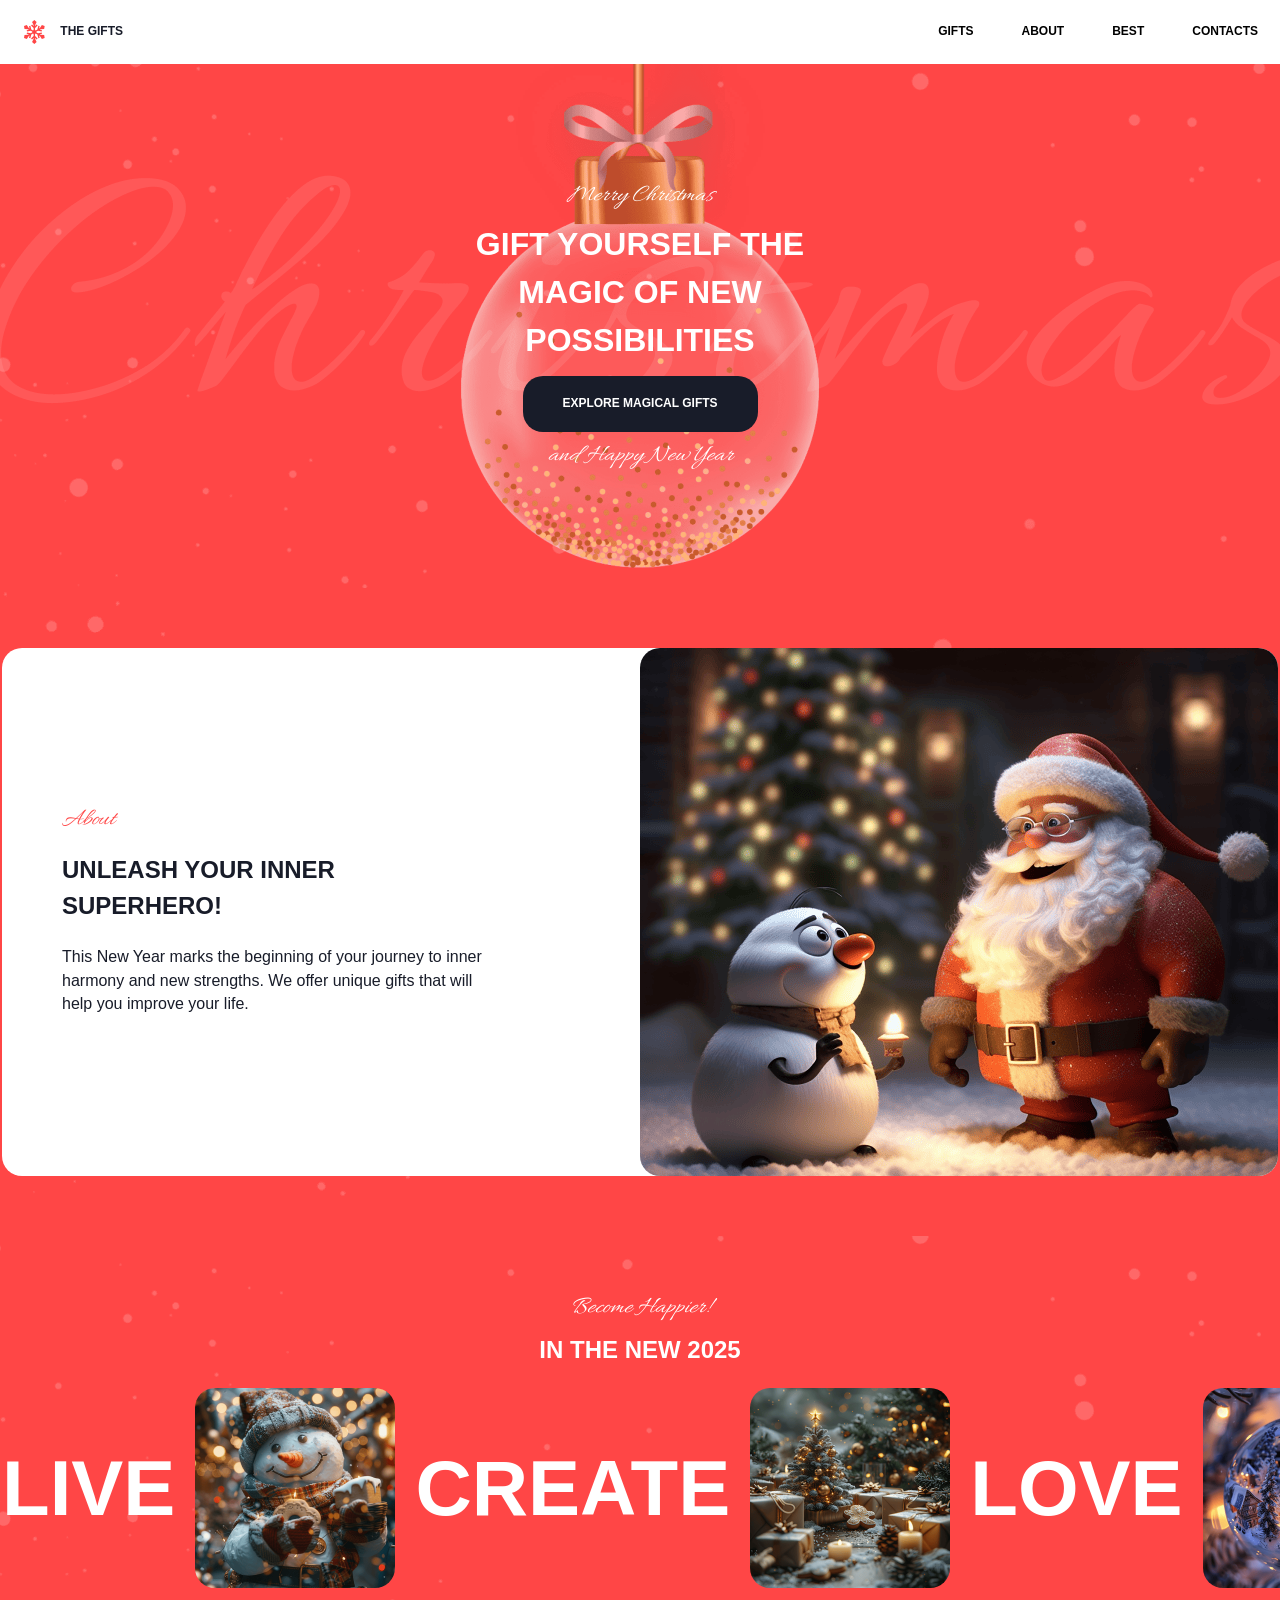
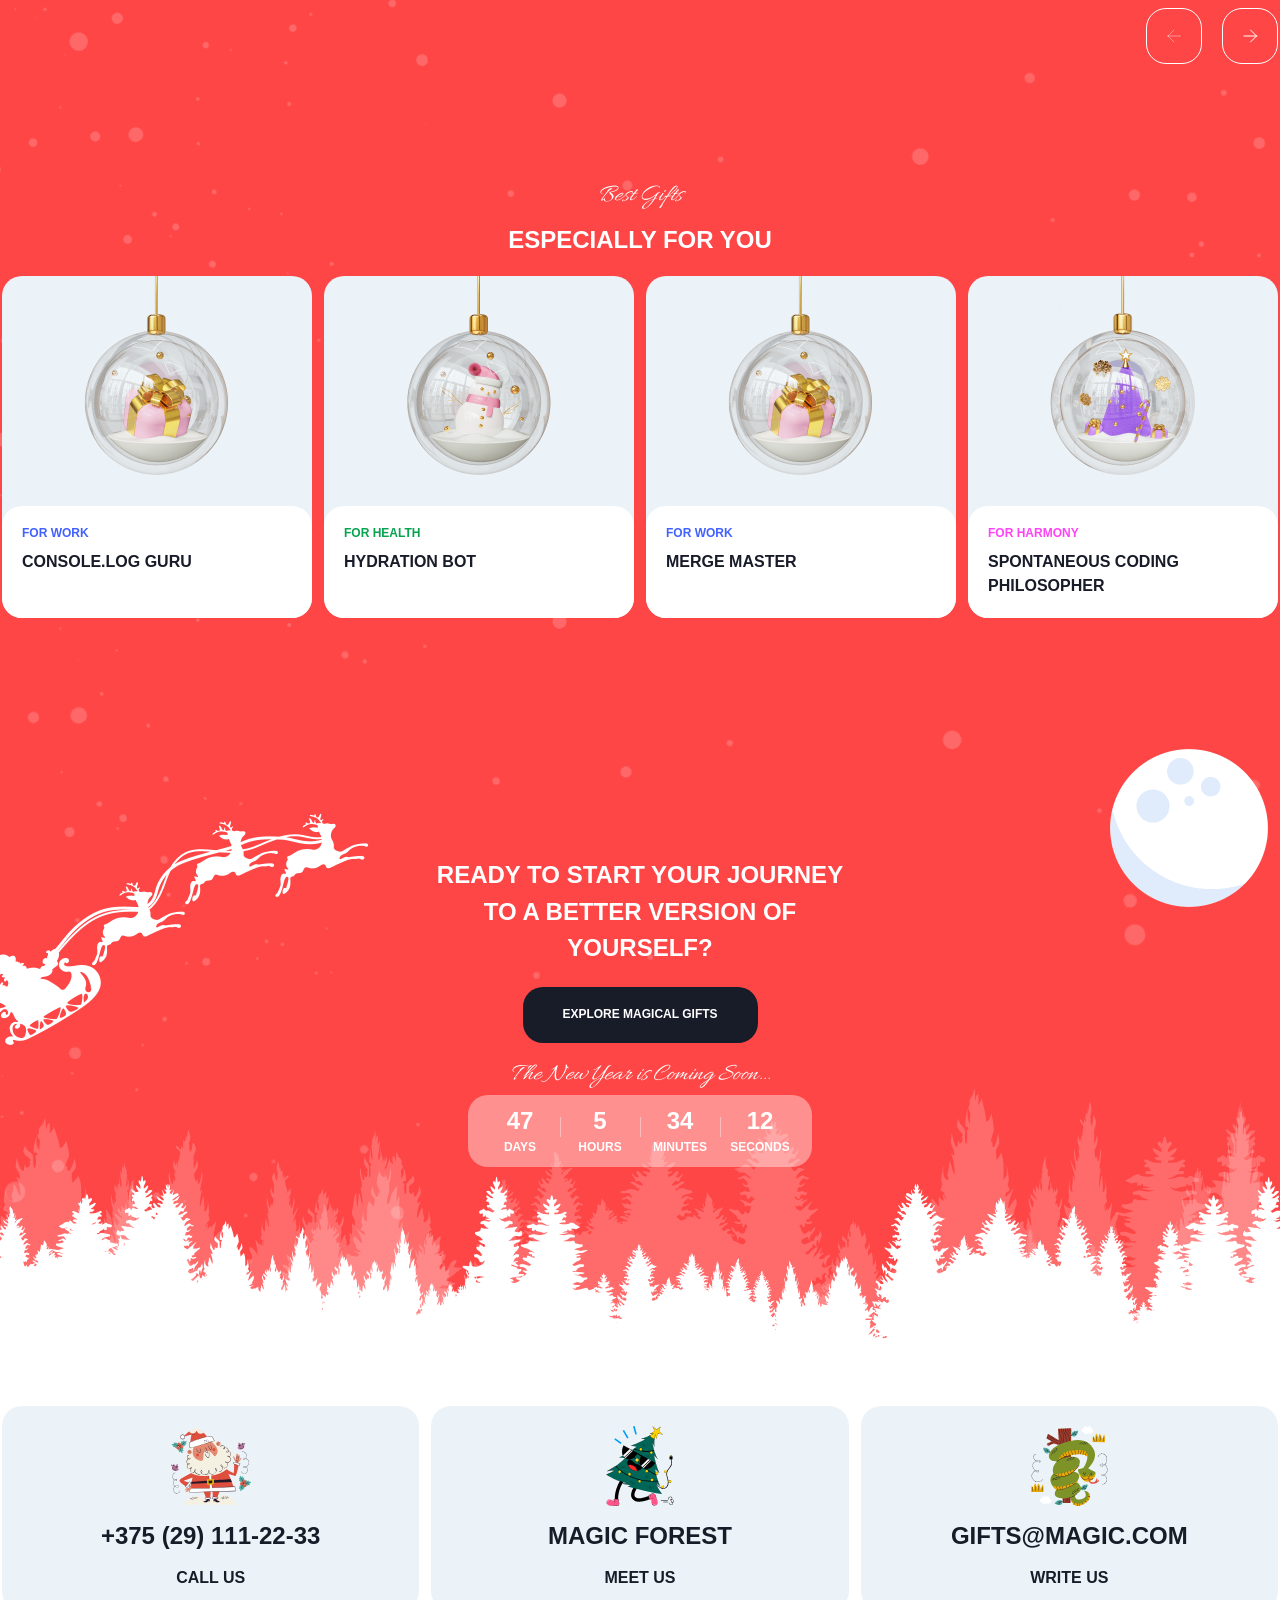
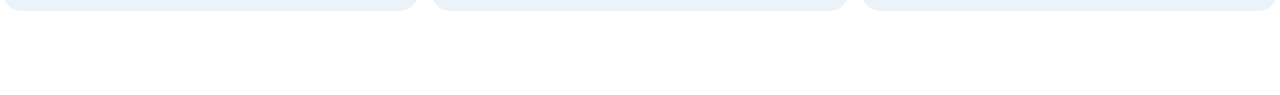
==== christmas-shop/Index.html @ c6fb2e44 "fix: change file name" ====
<!DOCTYPE html>
<html>
  <head>
    <meta charset="UTF-8">
    <title>Christmas shop</title>
    <link rel="stylesheet" href="style.css" />
  </head>
  <body>
    <div class="page">
      <header class="header">
        <div class="header-container">
          <div class="logo-box">
            <div class="logo">
              <img src="assets/icons/Vector.svg" alt="logo" />
            </div>
            <p class="action-small logo-font">the gifts</p>
          </div>
          <nav class="nav action-small">
            <ul class="nav-list">
              <li class="nav-item">
                <a href="#gifts" class="nav-link">gifts</a>
              </li>
              <li class="nav-item">
                <a href="#about" class="nav-link">about</a>
              </li>
              <li class="nav-item">
                <a href="#best" class="nav-link">best</a>
              </li>
              <li class="nav-item">
                <a href="#contacts" class="nav-link">contacts</a>
              </li>
            </ul>
          </nav>
        </div>
      </header>
      <main class="main">
        <div class="main-border">
          <div class="main-container">
            <div class="hero-section">
              <div class="hero-section-container">
                <p class="caption">Merry Christmas</p>
                <h1 class="h1">
                  gift yourself the magic of new possibilities
                </h1>
                <a class="link-bottom" href="#gifts">explore magical gifts</a>
                <p class="caption">and Happy New Year</p>
              </div>
            </div>
            <div class="about-section" id="about">
              <div class="about-section-container">
                <div class="about-container">
                  <div class="about">
                    <p class="caption red">About</p>
                    <h2 class="h2-about">unleash your inner superhero!</h2>
                    <p class="action-small about-paragraph">This New Year marks the beginning of your journey to inner harmony and new strengths. We offer unique gifts that will help you improve your life.</p>
                  </div>
                </div>
                <div class="foto-box">
                  <p class="foto"></p>
                </div>
              </div>
            </div>
            <div class="slider-section">
              <div class="slider-section-container">
                <div class="slider-header">
                  <p class="caption">Become Happier!</p>
                  <h2 class="h2-slider">in the new 2025</h2>
                </div>
                <div class="slider">
                  <p class="slider-text">live</p>
                  <div class="slider-foto-box">
                    <img class="slider-foto" src="assets/images/snowman.png" alt="snowman" />
                  </div>
                  <p class="slider-text">create</p>
                  <div class="slider-foto-box">
                    <img class="slider-foto" src="assets/images/christmas-trees.png" alt="christmas-trees" />
                  </div>
                  <p class="slider-text">love</p>
                  <div class="slider-foto-box">
                    <img class="slider-foto" src="assets/images/christmas-tree-ball.png" alt="christmas-tree-ball" />
                  </div>
                </div>
                <div class="slider-buttons">
                  <button class="slider-button">
                    <img src="assets/icons/arrow-left.svg" alt="left" />
                  </button>
                  <button class="slider-button">
                    <img src="assets/icons/arrow-right.svg" alt="right" />
                  </button>
                </div>
              </div>
            </div>
            <div class="best-gifts-section" id="best">
              <div class="best-gifts-section-container">
                <div class="best-gifts-header">
                  <p class="caption">Best Gifts</p>
                  <h2 class="h2-best-gifts">especially for you</h2>
                </div>
                <div class="best-gifts">
                  <div class="gift-card">
                    <img class="gift-foto" src="assets/images/gift-for-work.png" alt="gift-for-work" />
                    <div class="gift-name-box">
                      <h4 class="gift-name for-work">for work</h4>
                      <h3 class="gift-name-description">console.log guru</h3>
                    </div>
                  </div>
                  <div class="gift-card">
                    <img class="gift-foto" src="assets/images/gift-for-health.png" alt="gift-for-health" />
                    <div class="gift-name-box">
                      <h4 class="gift-name for-health">for health</h4>
                      <h3 class="gift-name-description">hydration bot</h3>
                    </div>
                  </div>
                  <div class="gift-card">
                    <img class="gift-foto" src="assets/images/gift-for-work.png" alt="gift-for-work" />
                    <div class="gift-name-box">
                      <h4 class="gift-name for-work">for work</h4>
                      <h3 class="gift-name-description">merge master</h3>
                    </div>
                  </div>
                  <div class="gift-card">
                    <img class="gift-foto" src="assets/images/gift-for-harmony.png" alt="gift-for-harmony" />
                    <div class="gift-name-box">
                      <h4 class="gift-name for-harmony">for harmony</h4>
                      <h3 class="gift-name-description">spontaneous coding philosopher</h3>
                    </div>
                  </div>
                </div>
              </div>
            </div>
            <div class="cta-section">
              <div class="cta-section-container">
                <div class="cta-section-container-box">
                  <h2 class="h2-cta">ready to start your journey to a better version of yourself?</h2>
                  <a class="link-bottom-cta" href="#gifts">explore magical gifts</a>
                  <div class="cta-container">
                    <p class="caption">The New Year is Coming Soon...</p>
                    <div class="timer-box">
                      <div class="timer">
                        <h2 class="h2-timer">47</h2>
                        <h4 class="timer-description">days</h4>
                      </div>
                      <div class="timer">
                        <h2 class="h2-timer">5</h2>
                        <h4 class="timer-description">hours</h4>
                      </div>
                      <div class="timer">
                        <h2 class="h2-timer">34</h2>
                        <h4 class="timer-description">minutes</h4>
                      </div>
                      <div class="timer">
                        <h2 class="h2-timer">12</h2>
                        <h4 class="timer-description">seconds</h4>
                      </div>
                    </div>
                  </div>
                </div>
              </div>
            </div>
          </div>
        </div>
      </main>
      <footer class="footer">
        <div class="footer-container">
          <div class="contacts-container" id="contacts">
            <div class="contacts">
              <img class="contacts-icon" src="assets/icons/santa-claus.svg" alt="santa-claus" />
              <p class="actrion-large">+375 (29) 111-22-33</p>
              <h3 class="h3">call us</h3>
            </div>
            <div class="contacts-center">
              <img class="contacts-icon" src="assets/icons/christmas-tree.svg" alt="christmas-tree" />
              <p class="actrion-large">magic forest</p>
              <h3 class="h3">meet us</h3>
            </div>
            <div class="contacts">
              <img class="contacts-icon" src="assets/icons/snake.svg" alt="snake" />
              <p class="actrion-large">gifts@magic.com</p>
              <h3 class="h3">write us</h3>
            </div>
          </div>
          <div class="copyright-container">
            <p class="caption">© 2024 The Gifts.  All rights reserved.</p>
          </div>
        </div>
      </footer>
    </div>
  </body>
</html>
---- christmas-shop/style.css ----
@font-face {
  font-family: "Allura";
  src: url(assets/fonts/Allura-Regular.ttf) format("truetype");
}

html {
  scroll-behavior: smooth;
}

body {
  margin: 0;
  padding: 0;
  background-color: #ffffff;
}

.page {
  overflow: hidden;
  display: flex;
  flex-direction: column;
  min-height: 100vh;
}

.header {
  background-color: #ffffff;
  height: 64px;
}

.main {
  background-color: #ffffff;
}

.footer {
  display: flex;
  justify-content: center;
  align-items: center;
  margin-top: auto;
  background-color: #ffffff;
  max-width: 1440px;
  margin: 0 auto;
}

.container {
  max-width: 1440px;
}

.header-container {
  display: flex;
  height: 64px;
  max-width: 1276px;
  margin: 0 auto;
  padding: 0;
  justify-content: space-between;
  align-items: center;
}

.logo-box {
  display: flex;
  align-items: center;
  justify-content: space-between;
  width: 141px;
  height: 40px;
  margin: 0px;
  padding: 0;
}

.logo {
  display: flex;
  justify-content: center;
  width: 24px;
  height: 24px;
  margin-left: 20px;
}

.action-small {
  font-family: 'Montserrat', sans-serif;
  font-size: 12px;
  font-weight: 600;
  line-height: 130%;
  letter-spacing: 5%;
  text-transform: uppercase;
  color: #181c29;
  margin: 0;
  padding: 0;
}

.logo-font {
  margin-right: 20px;
}

.nav {
  display: flex;
  align-items: center;
  height: 40px;
  margin: 0;
  padding: 0;
}

.nav a {
  color: #000000;
  text-decoration: none;
}

.nav-list {
  display: flex;
  align-items: center;
  justify-content: flex-end;
  height: 40px;
  margin: 0;
  padding: 0;
  list-style: none;
}

.nav-item {
  display: flex;
  align-items: center;
  height: 40px;
  margin-left: 8px;
}

.nav-link {
  padding-top: 8px;
  padding-bottom: 8px;
  padding-right: 20px;
  padding-left: 20px;
  display: flex;
  justify-content: center;
}

.main-container {
  display: flex;
  flex-direction: column;
  justify-content: center;
  align-items: center;
  margin: 0 auto;
  max-width: 1440px;
}


.main-border {
  background-color: #ffffff;
}

.hero-section {
  background-color: #ff4646;
  border-top-left-radius: 20px;
  border-top-right-radius: 20px;
  display: flex;
  flex-direction: column;
  justify-content: center;
  align-items: center;
  width: 1440px;
  height: 524px;
  background-image: url(assets/images/bg-snow.png), url(assets/images/bg-ball.png);
  background-size: cover;
  background-position: center;
}

.hero-section-container {
  display: flex;
  flex-direction: column;
  justify-content: center;
  align-items: center;
}

.caption {
  font-family: 'Allura', cursive;
  font-size: 24px;
  font-weight: 400;
  line-height: 100%;
  letter-spacing: 5%;
  text-align: center;
  color: #ffffff;
  font-style: italic;
  margin: 0;
}

.red {
  text-align: center;
  color: #ff4646;
}

.h1 {
  font-family: 'Montserrat', sans-serif;
  font-size: 32px;
  font-weight: 600;
  line-height: 150%;
  letter-spacing: 18%;
  text-align: center;
  text-transform: uppercase;
  color: #ffffff;
  max-width: 426px;
  margin: 12px;
}

.link-bottom {
  display: flex;
  justify-content: center;
  align-items: center;
  font-family: 'Montserrat', sans-serif;
  font-size: 12px;
  font-weight: 600;
  line-height: 130%;
  letter-spacing: 5%;
  margin-bottom: 12px;
  padding: 0;
  height: 56px;
  width: 235px;
  border-radius: 20px;
  background-color: #181c29;
  color: #ffffff;
  text-decoration: none;
  text-transform: uppercase;
  text-align: center;
}

.about-section {
  display: flex;
  justify-content: center;
  align-items: center;
  width: 1440px;
  height: 648px;
  background-color: #ff4646;
  background-image: url(assets/images/bg-snow.png);
  background-size: cover;
  background-position: center;
  margin: 0;
}

.about-section-container {
  display: flex;
  justify-content: space-between;
  max-width: 1276px;
  height: 528px;
  background-color: #ffffff;
  border-radius: 20px;
  margin: 0 auto;
}

.about-container {
  display: flex;
  justify-content: flex-start;
  align-items: center;
  width: 638px;
}

.about {
  max-width: 426px;
  min-width: 108px;
  display: flex;
  flex-direction: column;
  justify-content: center;
  align-items: flex-start;
  margin-left: 60px;
  margin-right: 60px;
}

.h2-about {
  font-family: 'Montserrat', sans-serif;
  font-weight: 600;
  font-size: 24px;
  line-height: 152%;
  letter-spacing: 16%;
  text-transform: uppercase;
  color: #181c29;
}

.about-paragraph {
  font-family: 'Montserrat', sans-serif;
  font-size: 16px;
  font-weight: 400;
  line-height: 148%;
  letter-spacing: 0%;
  text-align: left;
  color: #181c29;
  text-transform: none;
}

.foto-box {
  display: flex;
  width: 638px;
}

.foto {
  width: 638px;
  height: 528px;
  background-image: url(assets/images/santa.png);
  background-size: cover;
  background-position: center;
  margin: 0;
  border-radius: 20px;
}

.slider-section {
  display: flex;
  overflow: hidden;
  justify-content: center;
  align-items: center;
  width: 1440px;
  height: 488px;
  background-color: #ff4646;
  background-image: url(assets/images/bg-snow.png);
  background-size: cover;
  background-position: center;
}

.slider-section-container {
  display: flex;
  flex-direction: column;
  justify-content: space-between;
  align-items: center;
  width: 1276px;
  height: 368px;
}

.slider-header {
  display: flex;
  flex-direction: column;
  justify-content: flex-start;
}

.h2-slider {
  font-family: 'Montserrat', sans-serif;
  font-weight: 600;
  font-size: 24px;
  line-height: 152%;
  letter-spacing: 16%;
  text-transform: uppercase;
  color: #ffffff;
  margin-top: 12px;
  margin-bottom: 0;
}

.slider {
  display: flex;
  justify-content: flex-start;
  align-items: center;
  width: 1276px;
  height: 200px;
}

.slider-text {
  font-family: 'Montserrat', sans-serif;
  font-size: 78px;
  font-weight: 600;
  line-height: 100%;
  letter-spacing: 3%;
  color: #ffffff;
  text-transform: uppercase;
}

.slider-foto-box {
  height: 200px;
  width: 200px;
  margin-left: 20px;
  margin-right: 20px;
}

.slider-foto {
  width: 200px;
  height: 200px;
  background-size: contain;
  background-position: center;
  border-radius: 20px;
}

.slider-buttons {
  display: flex;
  justify-content: flex-end;
  align-items: center;
  width: 1276px;
  height: 56px;
}

.slider-button {
  display: flex;
  justify-content: center;
  align-items: center;
  width: 56px;
  height: 56px;
  border-radius: 20px;
  text-decoration: none;
  background-color: #ff4646;
  color: #ffffff;
  border: #ffffff 1px solid;
  margin-left: 20px;
}

.best-gifts-section {
  display: flex;
  justify-content: center;
  align-items: center;
  width: 1440px;
  height: 554px;
  background-color: #ff4646;
  background-image: url(assets/images/bg-snow.png);
  background-size: cover;
  background-position: center;
}

.best-gifts-section-container {
  display: flex;
  flex-direction: column;
  justify-content: space-between;
  align-items: center;
  width: 1276px;
  height: 434px;
}

.best-gifts-header {
  display: flex;
  flex-direction: column;
  justify-content: flex-start;
}

.h2-best-gifts {
  font-family: 'Montserrat', sans-serif;
  font-weight: 600;
  font-size: 24px;
  line-height: 100%;
  letter-spacing: 16%;
  text-transform: uppercase;
  color: #ffffff;
  margin-top: 20px;
  margin-bottom: 0;
}

.best-gifts {
  display: flex;
  justify-content: space-between;
  align-items: center;
  width: 1276px;
  height: 342px;
}

.gift-card {
  display: flex;
  flex-direction: column;
  width: 310px;
  height: 342px;
  background-color: #ecf3f8;
  border-radius: 20px;
}

.gift-foto {
  width: 310px;
  height: 230px;
  background-size: cover;
  background-position: center;
  border-top-left-radius: 20px;
  border-top-right-radius: 20px;
  margin: 0;
}

.gift-name-box {
  background-color: #ffffff;
  width: 270px;
  height: 112px;
  border-radius: 20px;
  margin: 0;
  padding: 20px;
}

.gift-name {
  font-family: 'Montserrat', sans-serif;
  font-size: 12px;
  font-weight: 600;
  line-height: 130%;
  letter-spacing: 5%;
  color: #181c29;
  text-transform: uppercase;
  margin: 0;
}

.gift-name-description {
  font-family: 'Montserrat', sans-serif;
  font-size: 16px;
  font-weight: 600;
  line-height: 152%;
  letter-spacing: 8%;
  color: #181c29;
  text-transform: uppercase;
  margin: 8px 0 0 0;
}

.for-work {
  color: #4361ff;
}

.for-health {
  color: #06a44f;
}

.for-harmony {
  color: #ff43f7;
}

.cta-section {
  display: flex;
  justify-content: center;
  align-items: center;
  width: 1440px;
  height: 668px;
  border-bottom-left-radius: 20px;
  border-bottom-right-radius: 20px;
  background-color: #ff4646;
  background-image: url(assets/images/bg-forest.png), url(assets/images/bg-snow.png);
  background-size: cover;
  background-position: center;
}

.cta-section-container {
  display: flex;
  flex-direction: column;
  justify-content: center;
  align-items: center;
  width: 1276px;
  height: 548px;
}

.cta-section-container-box {
  display: flex;
  flex-direction: column;
  justify-content: center;
  align-items: center;
  width: 426px;
  height: 428px;
}

.h2-cta {
  font-family: 'Montserrat', sans-serif;
  font-weight: 600;
  font-size: 24px;
  line-height: 152%;
  letter-spacing: 16%;
  text-transform: uppercase;
  color: #ffffff;
  text-align: center;
  margin-top: 0;
  margin-bottom: 20px;
}

.cta-container {
  display: flex;
  justify-content: space-between;
  align-items: center;
  flex-direction: column;
  width: 426px;
  height: 104px;
}

.link-bottom-cta {
  display: flex;
  justify-content: center;
  align-items: center;
  font-family: 'Montserrat', sans-serif;
  font-size: 12px;
  font-weight: 600;
  line-height: 130%;
  letter-spacing: 5%;
  margin-bottom: 20px;
  padding: 0;
  height: 56px;
  width: 235px;
  border-radius: 20px;
  background-color: #181c29;
  color: #ffffff;
  text-decoration: none;
  text-transform: uppercase;
  text-align: center;
}

.timer-box {
  display: flex;
  justify-content: center;
  align-items: center;
  width: 344px;
  height: 72px;
  background-color: rgba(255, 255, 255, 0.4);
  border-radius: 20px;
}

.timer {
  display: flex;
  justify-content: space-between;
  align-items: center;
  flex-direction: column;
  width: 80px;
  height: 52px;
}

.timer:not(:last-child)::after {
  content: '';
  position: absolute;
  margin-left: 80px;
  transform: translateY(60%);
  width: 1px;
  height: 20px;
  background-color: rgba(255, 255, 255, 0.4);
}

.h2-timer {
  font-family: 'Montserrat', sans-serif;
  font-size: 24px;
  font-weight: 600;
  line-height: 130%;
  letter-spacing: 16%;
  color: #ffffff;
  text-transform: uppercase;
  margin: 0;
}

.timer-description {
  font-family: 'Montserrat', sans-serif;
  font-size: 12px;
  font-weight: 600;
  line-height: 160%;
  letter-spacing: 5%;
  color: #ffffff;
  text-transform: uppercase;
  margin: 0;
}

.footer-container {
  display: flex;
  justify-content: space-between;
  align-items: center;
  flex-direction: column;
  width: 1276px;
}

.contacts-container {
  display: flex;
  justify-content: space-between;
  align-items: center;
  width: 1276px;
  margin-top: 60px;
  margin-bottom: 60px;
}

.contacts {
  display: flex;
  flex-direction: column;
  justify-content: space-between;
  align-items: center;
  padding: 20px;
  background-color: #ecf3f8;
  border-radius: 20px;
  width: 33%;
}

.contacts-center {
  display: flex;
  flex-direction: column;
  justify-content: space-between;
  align-items: center;
  padding: 20px;
  background-color: #ecf3f8;
  border-radius: 20px;
  width: 33%;
  margin-left: 12px;
  margin-right: 12px;
}

.contacts-icon {
  width: 80px;
  height: 80px;
  background-size: cover;
  background-position: center;
  margin-bottom: 6px;
}

.actrion-large {
  font-family: 'Montserrat', sans-serif;
  font-size: 24px;
  font-weight: 600;
  line-height: 152%;
  letter-spacing: 16%;
  text-transform: uppercase;
  color: #181c29;
  margin: 6px;
}

.h3 {
  font-family: 'Montserrat', sans-serif;
  font-size: 16px;
  font-weight: 600;
  line-height: 152%;
  letter-spacing: 8%;
  text-align: left;
  color: #181c29;
  text-transform: uppercase;
  margin-top: 6px;
  margin-bottom: 0;
}
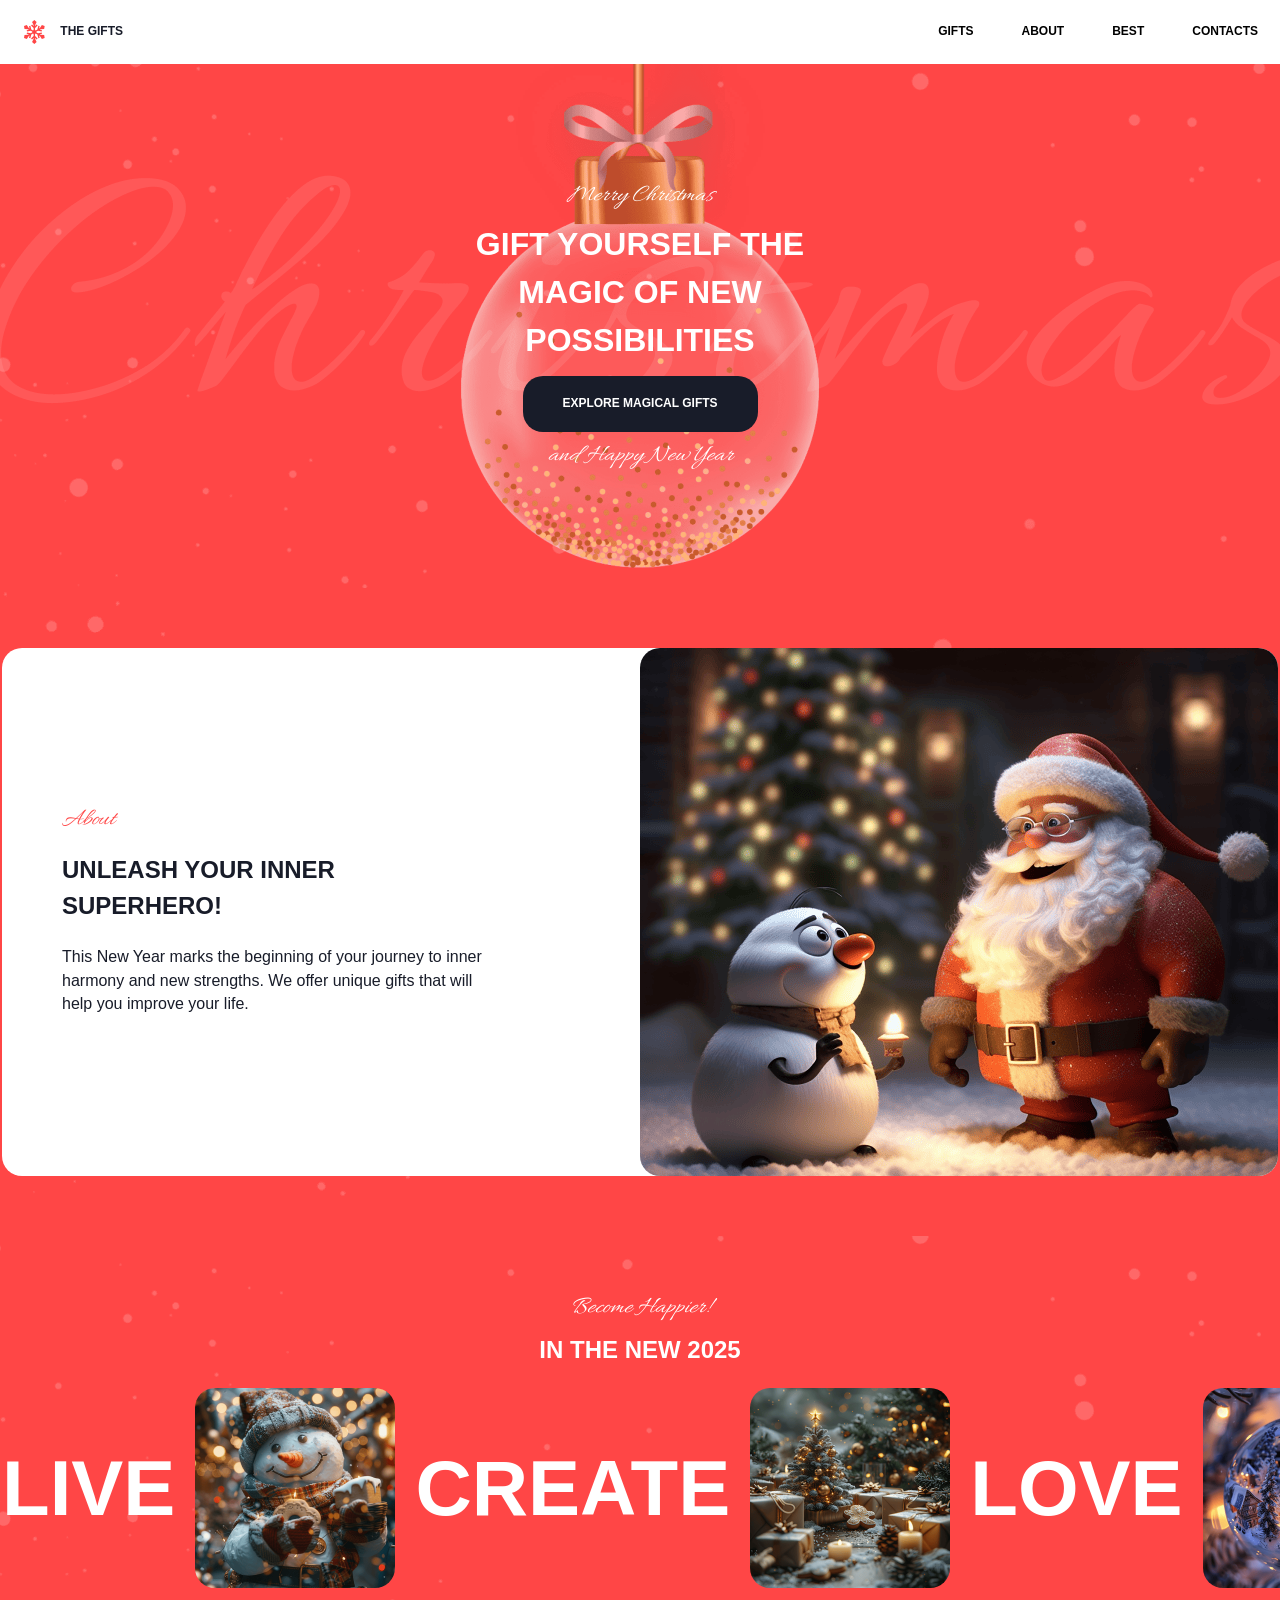
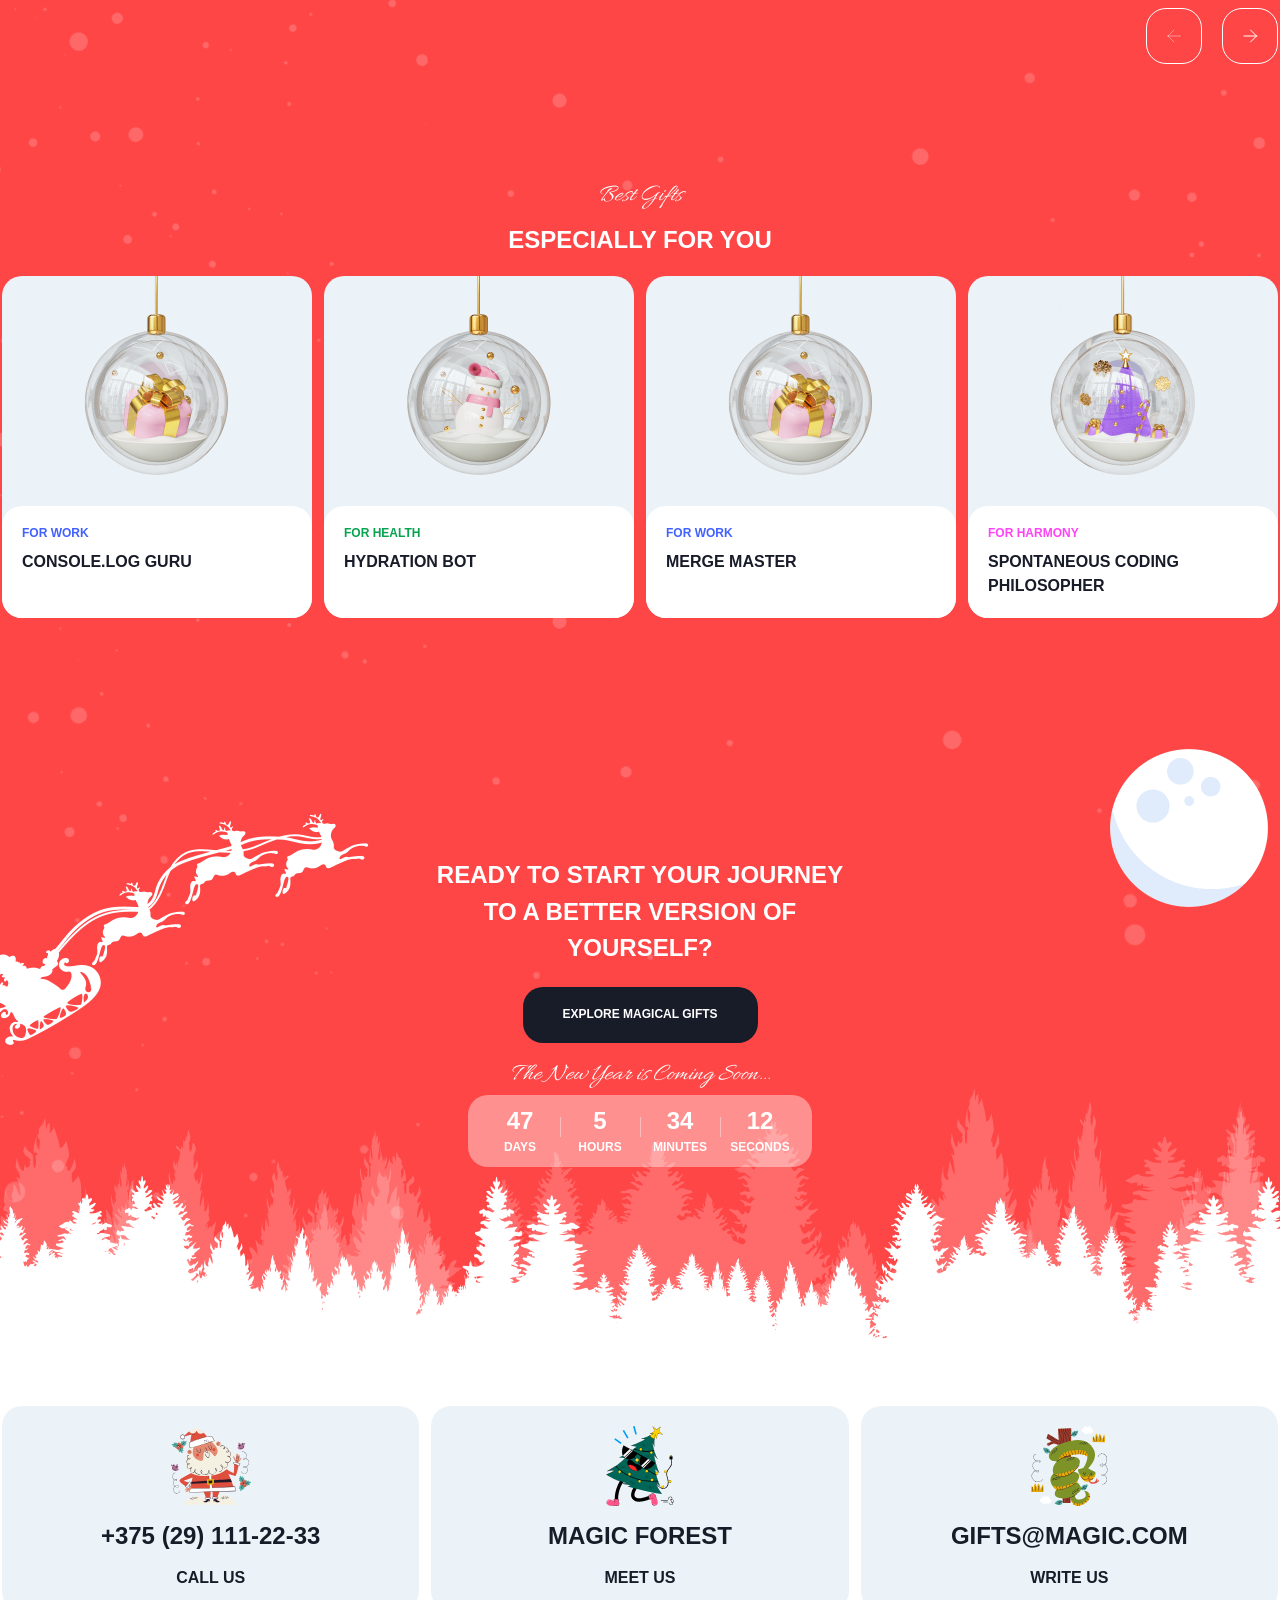
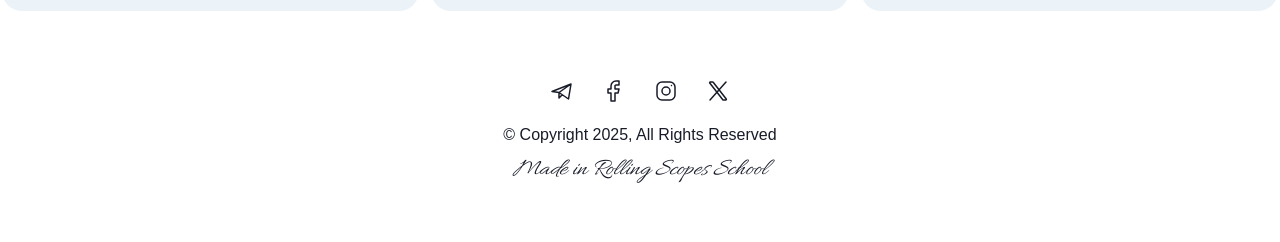
==== commit 7bdd2f9f: "feat: add gift page" ====
--- a/christmas-shop/Index.html
+++ b/christmas-shop/Index.html
@@ -18,7 +18,7 @@
           <nav class="nav action-small">
             <ul class="nav-list">
               <li class="nav-item">
-                <a href="#gifts" class="nav-link">gifts</a>
+                <a href="gifts.html" class="nav-link">gifts</a>
               </li>
               <li class="nav-item">
                 <a href="#about" class="nav-link">about</a>
@@ -42,7 +42,7 @@
                 <h1 class="h1">
                   gift yourself the magic of new possibilities
                 </h1>
-                <a class="link-bottom" href="#gifts">explore magical gifts</a>
+                <a class="link-bottom" href="gifts.html">explore magical gifts</a>
                 <p class="caption">and Happy New Year</p>
               </div>
             </div>
@@ -132,7 +132,7 @@
               <div class="cta-section-container">
                 <div class="cta-section-container-box">
                   <h2 class="h2-cta">ready to start your journey to a better version of yourself?</h2>
-                  <a class="link-bottom-cta" href="#gifts">explore magical gifts</a>
+                  <a class="link-bottom-cta" href="gifts.html">explore magical gifts</a>
                   <div class="cta-container">
                     <p class="caption">The New Year is Coming Soon...</p>
                     <div class="timer-box">
@@ -180,7 +180,14 @@
             </div>
           </div>
           <div class="copyright-container">
-            <p class="caption">© 2024 The Gifts.  All rights reserved.</p>
+            <div class="socials">
+              <img class="social-icon" src="assets/icons/telegram.svg" alt="telegram" />
+              <img class="social-icon" src="assets/icons/facebook.svg" alt="facebook" />
+              <img class="social-icon" src="assets/icons/instagram.svg" alt="instagram" />
+              <img class="social-icon" src="assets/icons/X.svg" alt="X" />
+            </div>
+            <p class="copyright">© Copyright 2025, All Rights Reserved</p>
+            <p class="caption dark">Made in Rolling Scopes School</p>
           </div>
         </div>
       </footer>
--- a/christmas-shop/style.css
+++ b/christmas-shop/style.css
@@ -691,4 +691,53 @@
   text-transform: uppercase;
   margin-top: 6px;
   margin-bottom: 0;
+}
+
+.copyright-container {
+  display: flex;
+  flex-direction: column;
+  justify-content: space-between;
+  align-items: center;
+}
+
+.socials {
+  display: flex;
+  justify-content: center;
+  align-items: center;
+}
+
+.social-icon {
+  padding: 8px;
+  margin-left: 6px;
+  margin-right: 6px;
+}
+
+.copyright {
+  font-family: 'Montserrat', sans-serif;
+  font-size: 16px;
+  font-weight: 400;
+  line-height: 148%;
+  letter-spacing: 0%;
+  color: #181c29;
+  margin-top: 12px;
+  margin-bottom: 12px;
+}
+
+.dark {
+  margin-bottom: 60px;
+  color: #181c29;
+}
+
+.gifts-section {
+  display: flex;
+  justify-content: center;
+  align-items: center;
+  width: 1440px;
+  height: 1394px;
+  background-color: #ff4646;
+  background-image: url(assets/images/bg-garland.png);
+  background-size: contain;
+  background-repeat: no-repeat;
+  background-position: top;
+  border-radius: 20px;
 }
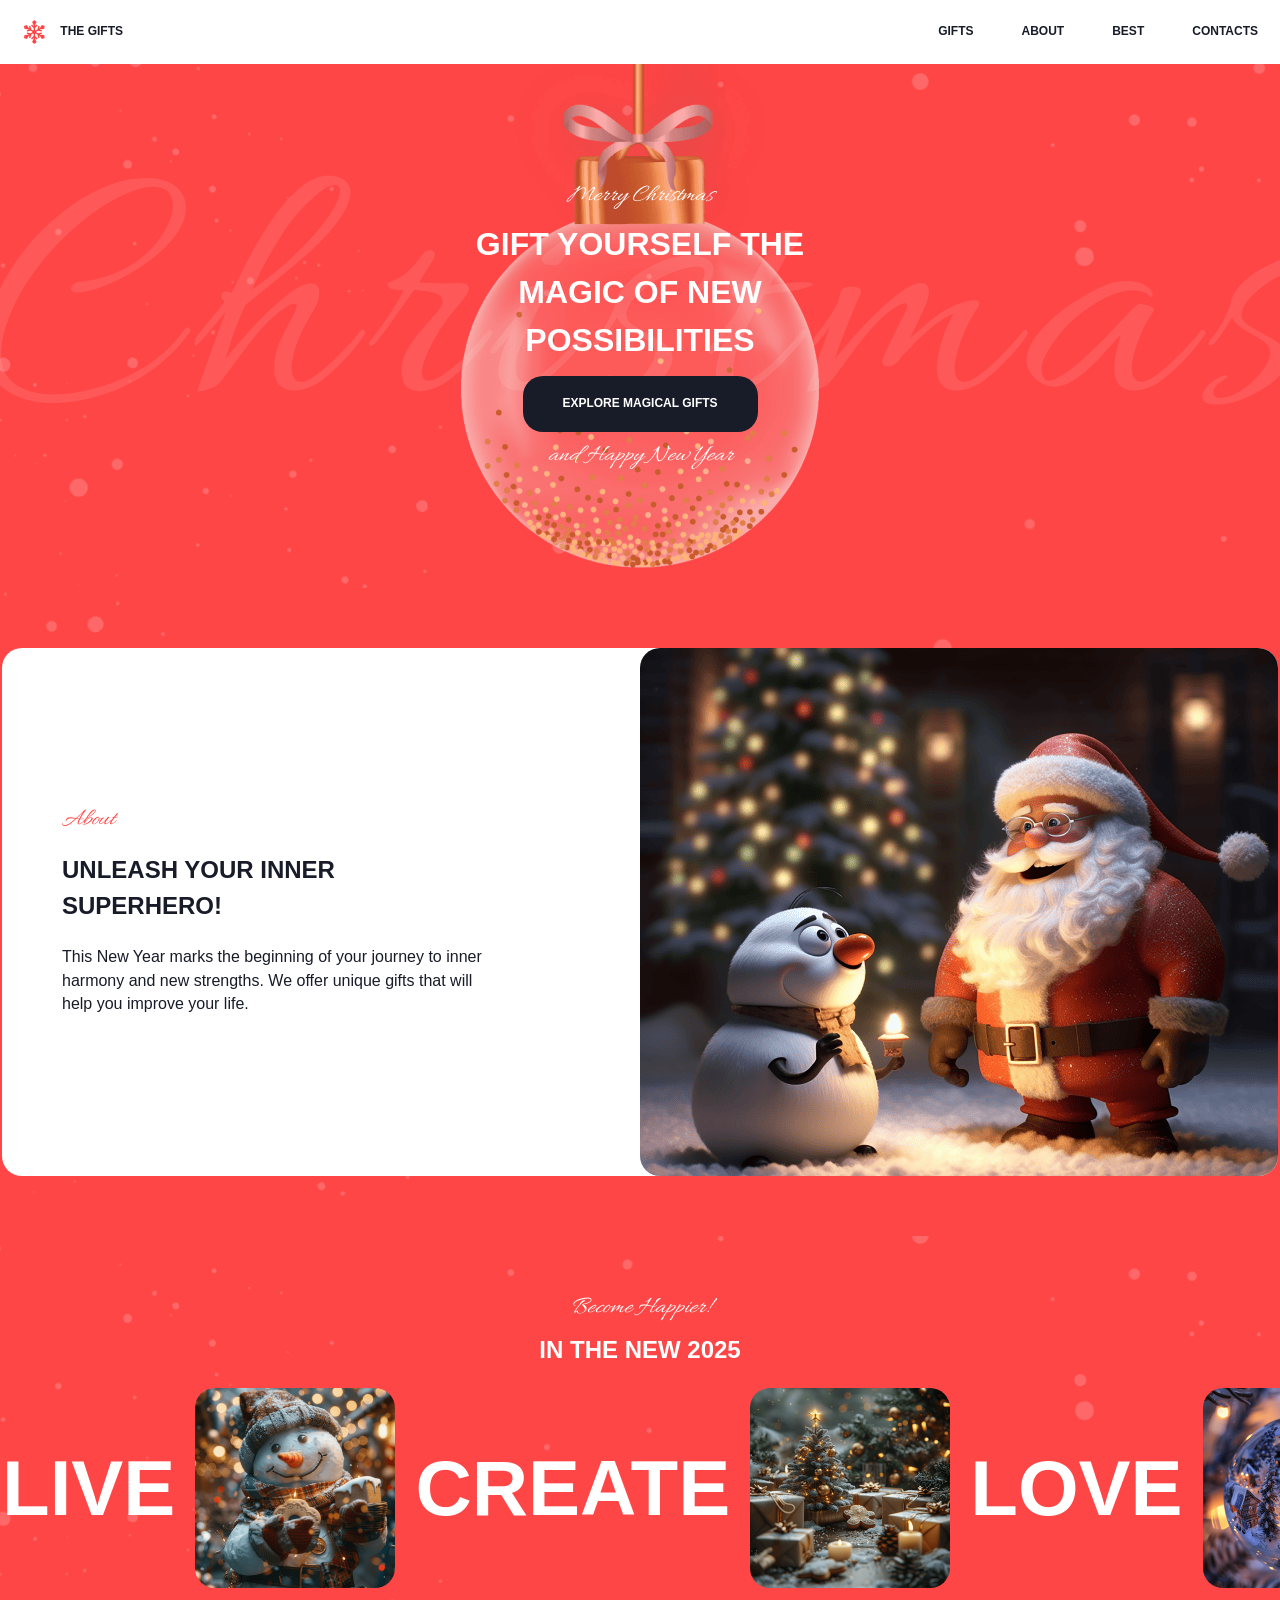
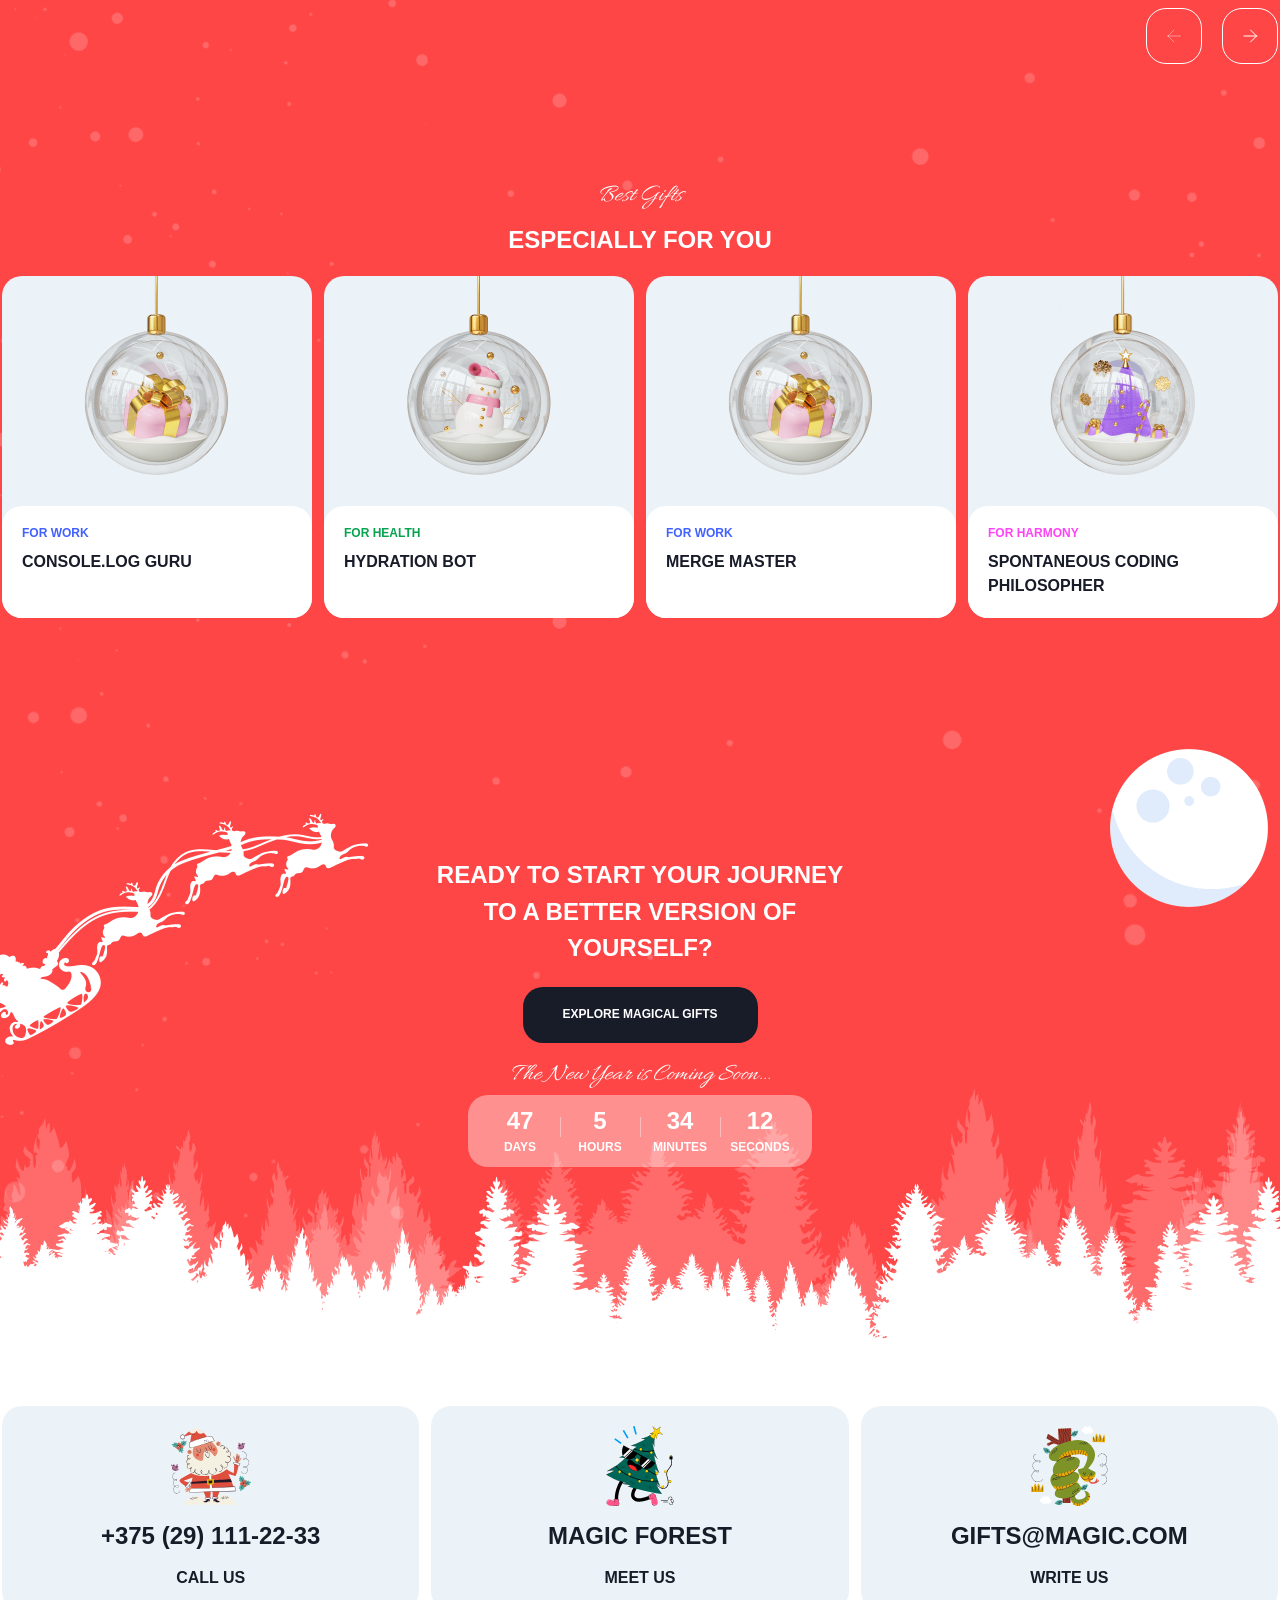
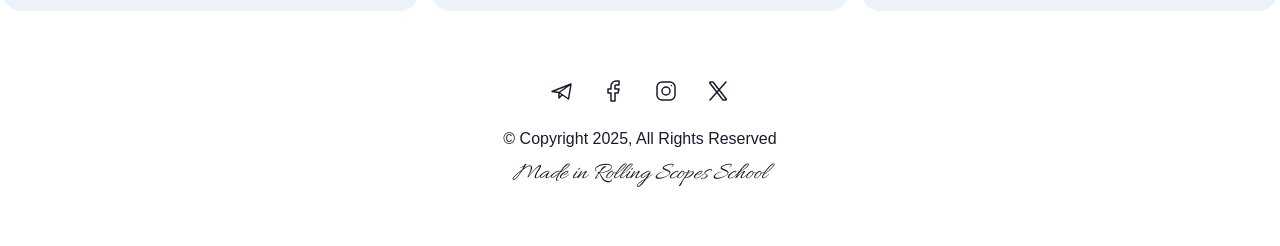
==== commit d9dbb1ff: "feat: add gift section to gift page" ====
--- a/christmas-shop/Index.html
+++ b/christmas-shop/Index.html
@@ -3,18 +3,19 @@
   <head>
     <meta charset="UTF-8">
     <title>Christmas shop</title>
-    <link rel="stylesheet" href="style.css" />
+    <link rel="stylesheet" href="style.css" >
+    <link rel="icon" href="assets/icons/Vector.svg">
   </head>
   <body>
     <div class="page">
       <header class="header">
         <div class="header-container">
-          <div class="logo-box">
+          <a href="index.html" class="logo-box">
             <div class="logo">
-              <img src="assets/icons/Vector.svg" alt="logo" />
+              <img src="assets/icons/Vector.svg" alt="logo" >
             </div>
             <p class="action-small logo-font">the gifts</p>
-          </div>
+          </a>
           <nav class="nav action-small">
             <ul class="nav-list">
               <li class="nav-item">
@@ -69,23 +70,23 @@
                 <div class="slider">
                   <p class="slider-text">live</p>
                   <div class="slider-foto-box">
-                    <img class="slider-foto" src="assets/images/snowman.png" alt="snowman" />
+                    <img class="slider-foto" src="assets/images/snowman.png" alt="snowman" >
                   </div>
                   <p class="slider-text">create</p>
                   <div class="slider-foto-box">
-                    <img class="slider-foto" src="assets/images/christmas-trees.png" alt="christmas-trees" />
+                    <img class="slider-foto" src="assets/images/christmas-trees.png" alt="christmas-trees" >
                   </div>
                   <p class="slider-text">love</p>
                   <div class="slider-foto-box">
-                    <img class="slider-foto" src="assets/images/christmas-tree-ball.png" alt="christmas-tree-ball" />
+                    <img class="slider-foto" src="assets/images/christmas-tree-ball.png" alt="christmas-tree-ball" >
                   </div>
                 </div>
                 <div class="slider-buttons">
                   <button class="slider-button">
-                    <img src="assets/icons/arrow-left.svg" alt="left" />
+                    <img src="assets/icons/arrow-left.svg" alt="left" >
                   </button>
                   <button class="slider-button">
-                    <img src="assets/icons/arrow-right.svg" alt="right" />
+                    <img src="assets/icons/arrow-right.svg" alt="right" >
                   </button>
                 </div>
               </div>
@@ -100,29 +101,29 @@
                   <div class="gift-card">
                     <img class="gift-foto" src="assets/images/gift-for-work.png" alt="gift-for-work" />
                     <div class="gift-name-box">
-                      <h4 class="gift-name for-work">for work</h4>
-                      <h3 class="gift-name-description">console.log guru</h3>
+                      <h3 class="gift-name for-work">for work</h3>
+                      <h4 class="gift-name-description">console.log guru</h4>
                     </div>
                   </div>
                   <div class="gift-card">
                     <img class="gift-foto" src="assets/images/gift-for-health.png" alt="gift-for-health" />
                     <div class="gift-name-box">
-                      <h4 class="gift-name for-health">for health</h4>
-                      <h3 class="gift-name-description">hydration bot</h3>
+                      <h3 class="gift-name for-health">for health</h3>
+                      <h4 class="gift-name-description">hydration bot</h4>
                     </div>
                   </div>
                   <div class="gift-card">
                     <img class="gift-foto" src="assets/images/gift-for-work.png" alt="gift-for-work" />
                     <div class="gift-name-box">
-                      <h4 class="gift-name for-work">for work</h4>
-                      <h3 class="gift-name-description">merge master</h3>
+                      <h3 class="gift-name for-work">for work</h3>
+                      <h4 class="gift-name-description">merge master</h4>
                     </div>
                   </div>
                   <div class="gift-card">
                     <img class="gift-foto" src="assets/images/gift-for-harmony.png" alt="gift-for-harmony" />
                     <div class="gift-name-box">
-                      <h4 class="gift-name for-harmony">for harmony</h4>
-                      <h3 class="gift-name-description">spontaneous coding philosopher</h3>
+                      <h3 class="gift-name for-harmony">for harmony</h3>
+                      <h4 class="gift-name-description">spontaneous coding philosopher</h4>
                     </div>
                   </div>
                 </div>
@@ -163,31 +164,39 @@
       <footer class="footer">
         <div class="footer-container">
           <div class="contacts-container" id="contacts">
-            <div class="contacts">
-              <img class="contacts-icon" src="assets/icons/santa-claus.svg" alt="santa-claus" />
+            <a href="tel:+375(29)111-22-33" class="contacts">
+              <img class="contacts-icon" src="assets/icons/santa-claus.svg" alt="santa-claus" >
               <p class="actrion-large">+375 (29) 111-22-33</p>
               <h3 class="h3">call us</h3>
-            </div>
-            <div class="contacts-center">
-              <img class="contacts-icon" src="assets/icons/christmas-tree.svg" alt="christmas-tree" />
+            </a>
+            <a href="https://maps.app.goo.gl/2fN35Q2nCUsbothH6" class="contacts-center">
+              <img class="contacts-icon" src="assets/icons/christmas-tree.svg" alt="christmas-tree" >
               <p class="actrion-large">magic forest</p>
               <h3 class="h3">meet us</h3>
-            </div>
-            <div class="contacts">
-              <img class="contacts-icon" src="assets/icons/snake.svg" alt="snake" />
+            </a>
+            <a href="mailto:gifts@magic.com" class="contacts">
+              <img class="contacts-icon" src="assets/icons/snake.svg" alt="snake" >
               <p class="actrion-large">gifts@magic.com</p>
               <h3 class="h3">write us</h3>
-            </div>
+            </a>
           </div>
           <div class="copyright-container">
             <div class="socials">
-              <img class="social-icon" src="assets/icons/telegram.svg" alt="telegram" />
-              <img class="social-icon" src="assets/icons/facebook.svg" alt="facebook" />
-              <img class="social-icon" src="assets/icons/instagram.svg" alt="instagram" />
-              <img class="social-icon" src="assets/icons/X.svg" alt="X" />
+              <a href="https://t.me/therollingscopeschool" target="_blank">
+                <img class="social-icon" src="assets/icons/telegram.svg" alt="telegram" />
+              </a>
+              <a href="https://www.facebook.com/groups/TheRollingScopes/" target="_blank">
+                <img class="social-icon" src="assets/icons/facebook.svg" alt="facebook" >
+              </a>
+              <a href="https://www.instagram.com/rollingscopes/" target="_blank">
+                <img class="social-icon" src="assets/icons/instagram.svg" alt="instagram" >
+              </a>
+              <a href="https://x.com/rollingscopes" target="_blank">
+                <img class="social-icon" src="assets/icons/X.svg" alt="X" >
+              </a>
             </div>
             <p class="copyright">© Copyright 2025, All Rights Reserved</p>
-            <p class="caption dark">Made in Rolling Scopes School</p>
+            <a href="https://rs.school/" class="caption dark">Made in Rolling Scopes School</a>
           </div>
         </div>
       </footer>
--- a/christmas-shop/style.css
+++ b/christmas-shop/style.css
@@ -63,6 +63,11 @@
   padding: 0;
 }
 
+a {
+  text-decoration: none;
+  color: inherit;
+}
+
 .logo {
   display: flex;
   justify-content: center;
@@ -96,7 +101,6 @@
 }
 
 .nav a {
-  color: #000000;
   text-decoration: none;
 }
 
@@ -124,6 +128,13 @@
   padding-left: 20px;
   display: flex;
   justify-content: center;
+  border-radius: 12px;
+  transition: all 0.4s ease-in;
+}
+
+.nav-item a:hover {
+  background-color: rgb(255, 70, 70, 0.1);
+  color: #ff4646;
 }
 
 .main-container {
@@ -211,6 +222,12 @@
   text-decoration: none;
   text-transform: uppercase;
   text-align: center;
+  transition: all 0.4s ease-in;
+}
+
+.hero-section-container a:hover {
+  background-color: #ffffff;
+  color: #181c29;
 }
 
 .about-section {
@@ -439,6 +456,7 @@
   height: 342px;
   background-color: #ecf3f8;
   border-radius: 20px;
+  cursor: pointer;
 }
 
 .gift-foto {
@@ -508,6 +526,12 @@
   background-position: center;
 }
 
+.cta-section a:hover {
+  background-color: #ffffff;
+  color: #181c29;
+  transition: all 0.4s ease-in;
+}
+
 .cta-section-container {
   display: flex;
   flex-direction: column;
@@ -731,13 +755,101 @@
 .gifts-section {
   display: flex;
   justify-content: center;
-  align-items: center;
-  width: 1440px;
-  height: 1394px;
+  align-items: flex-start;
+  width: 100%;
   background-color: #ff4646;
   background-image: url(assets/images/bg-garland.png);
   background-size: contain;
   background-repeat: no-repeat;
   background-position: top;
   border-radius: 20px;
+}
+
+.gifts-section-container {
+  display: flex;
+  justify-content: center;
+  flex-direction: column;
+  align-items: center;
+  width: 100%;
+  margin: 60px 82px;
+}
+
+.h1-page2 {
+  margin: 0;
+  letter-spacing: 20%;
+}
+
+.gifts-filter-container {
+  display: flex;
+  justify-content: space-between;
+  align-items: center;
+  max-width: 474px;
+  width: 100%;
+  height: 40px;
+  margin: 20px 0;
+}
+
+.gifts-filter-button {
+  display: flex;
+  background-color: #ff4646;
+  border: 0;
+  color: #ffffff;
+  font-family: 'Montserrat', sans-serif;
+  font-weight: 600;
+  font-size: 12px;
+  line-height: 130%;
+  letter-spacing: 5%;
+  text-transform: uppercase;
+  border-radius: 12px;
+  padding: 12px 20px;
+}
+
+.gift-checked {
+  background-color: rgb(255, 255, 255, 0.2);
+}
+
+.gifts-container {
+  display: flex;
+  flex-flow: wrap;
+  justify-content: space-between;
+}
+
+.margin-bottom {
+  margin-bottom: 12px;
+}
+
+.gift-card:hover h4{
+  color: #ff4646;
+  transition: all 0.4s ease-in;
+}
+
+.contacts:hover p {
+  color: #ff4646;
+  transition: all 0.4s ease-in;
+}
+
+.contacts:hover h3 {
+  color: #ff4646;
+  transition: all 0.4s ease-in;
+}
+
+.contacts-center:hover p {
+  color: #ff4646;
+  transition: all 0.4s ease-in;
+}
+
+.contacts-center:hover h3 {
+  color: #ff4646;
+  transition: all 0.4s ease-in;
+}
+
+.copyright-container a:hover {
+  color: #ff4646;
+  transition: all 0.4s ease-in;
+}
+
+.nav-link-active {
+  background-color: rgb(255, 70, 70, 0.1);
+  color: #ff4646;
+  cursor: default;
 }
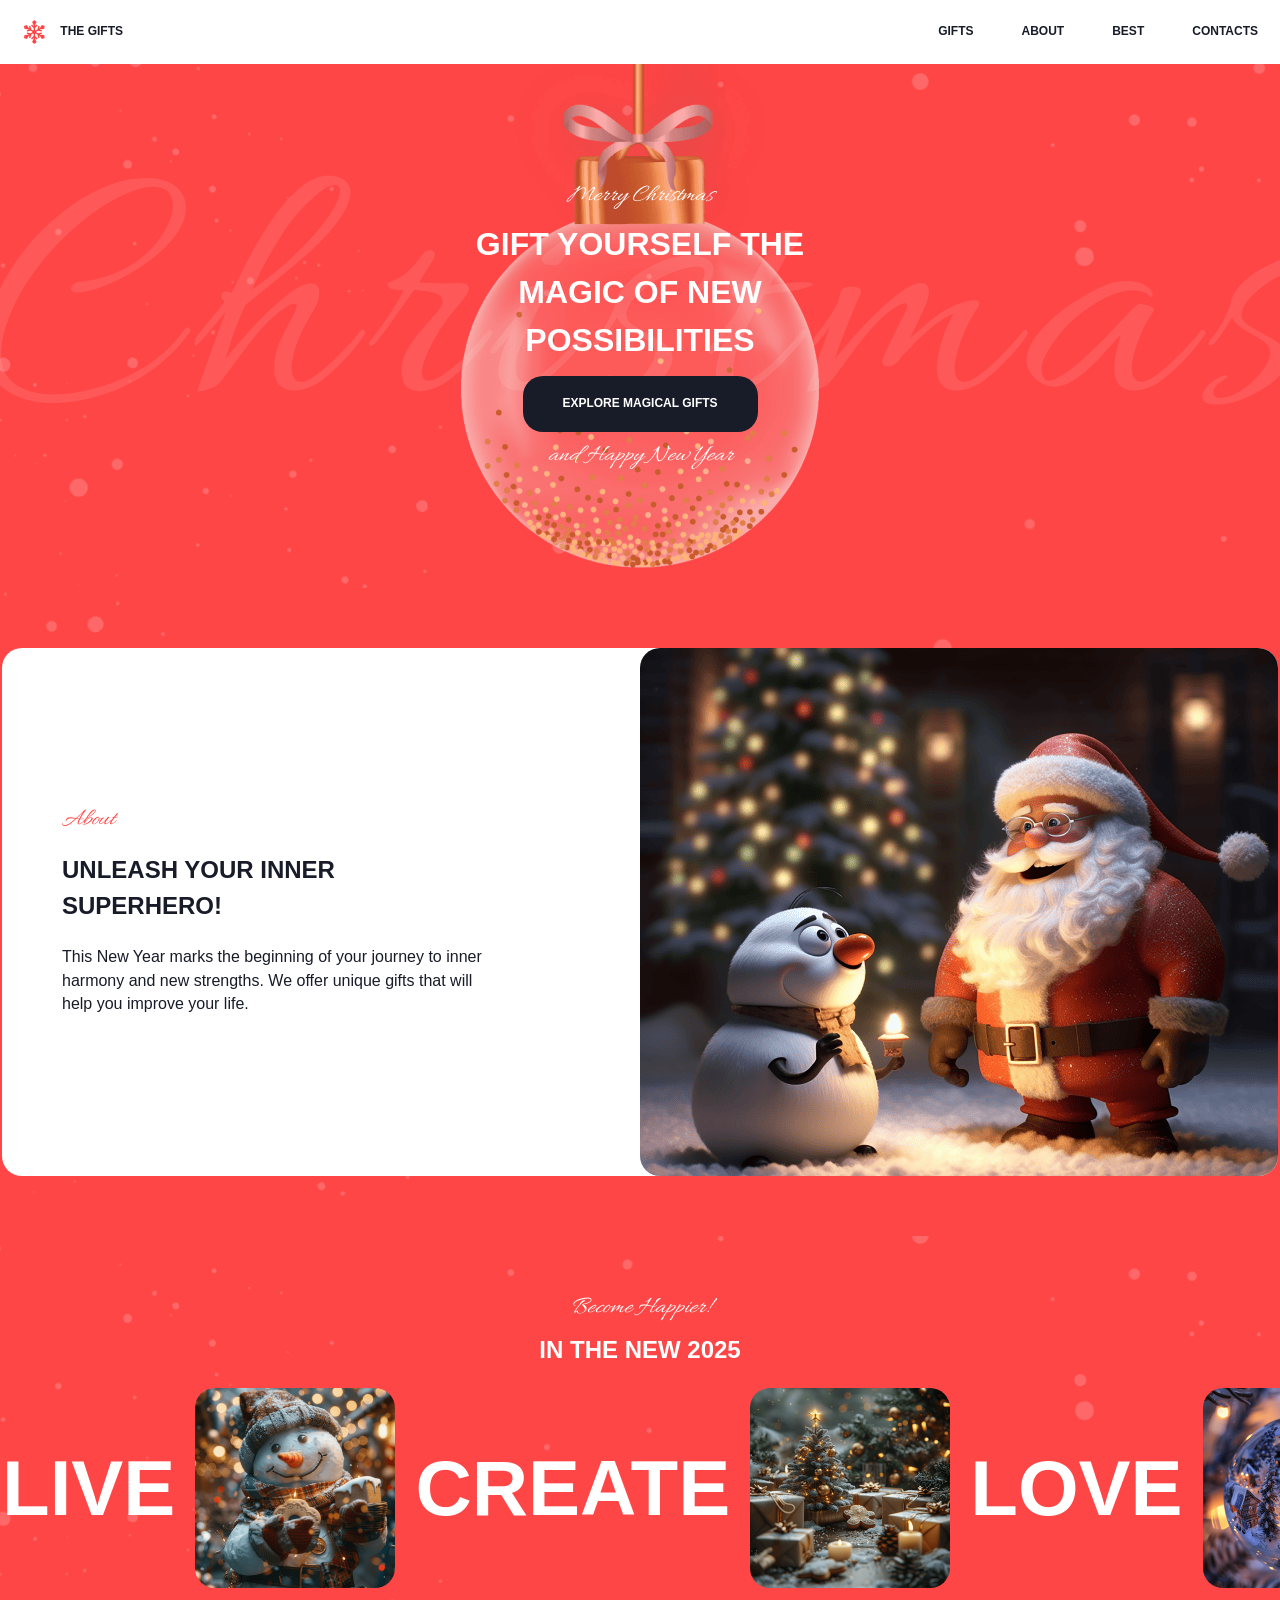
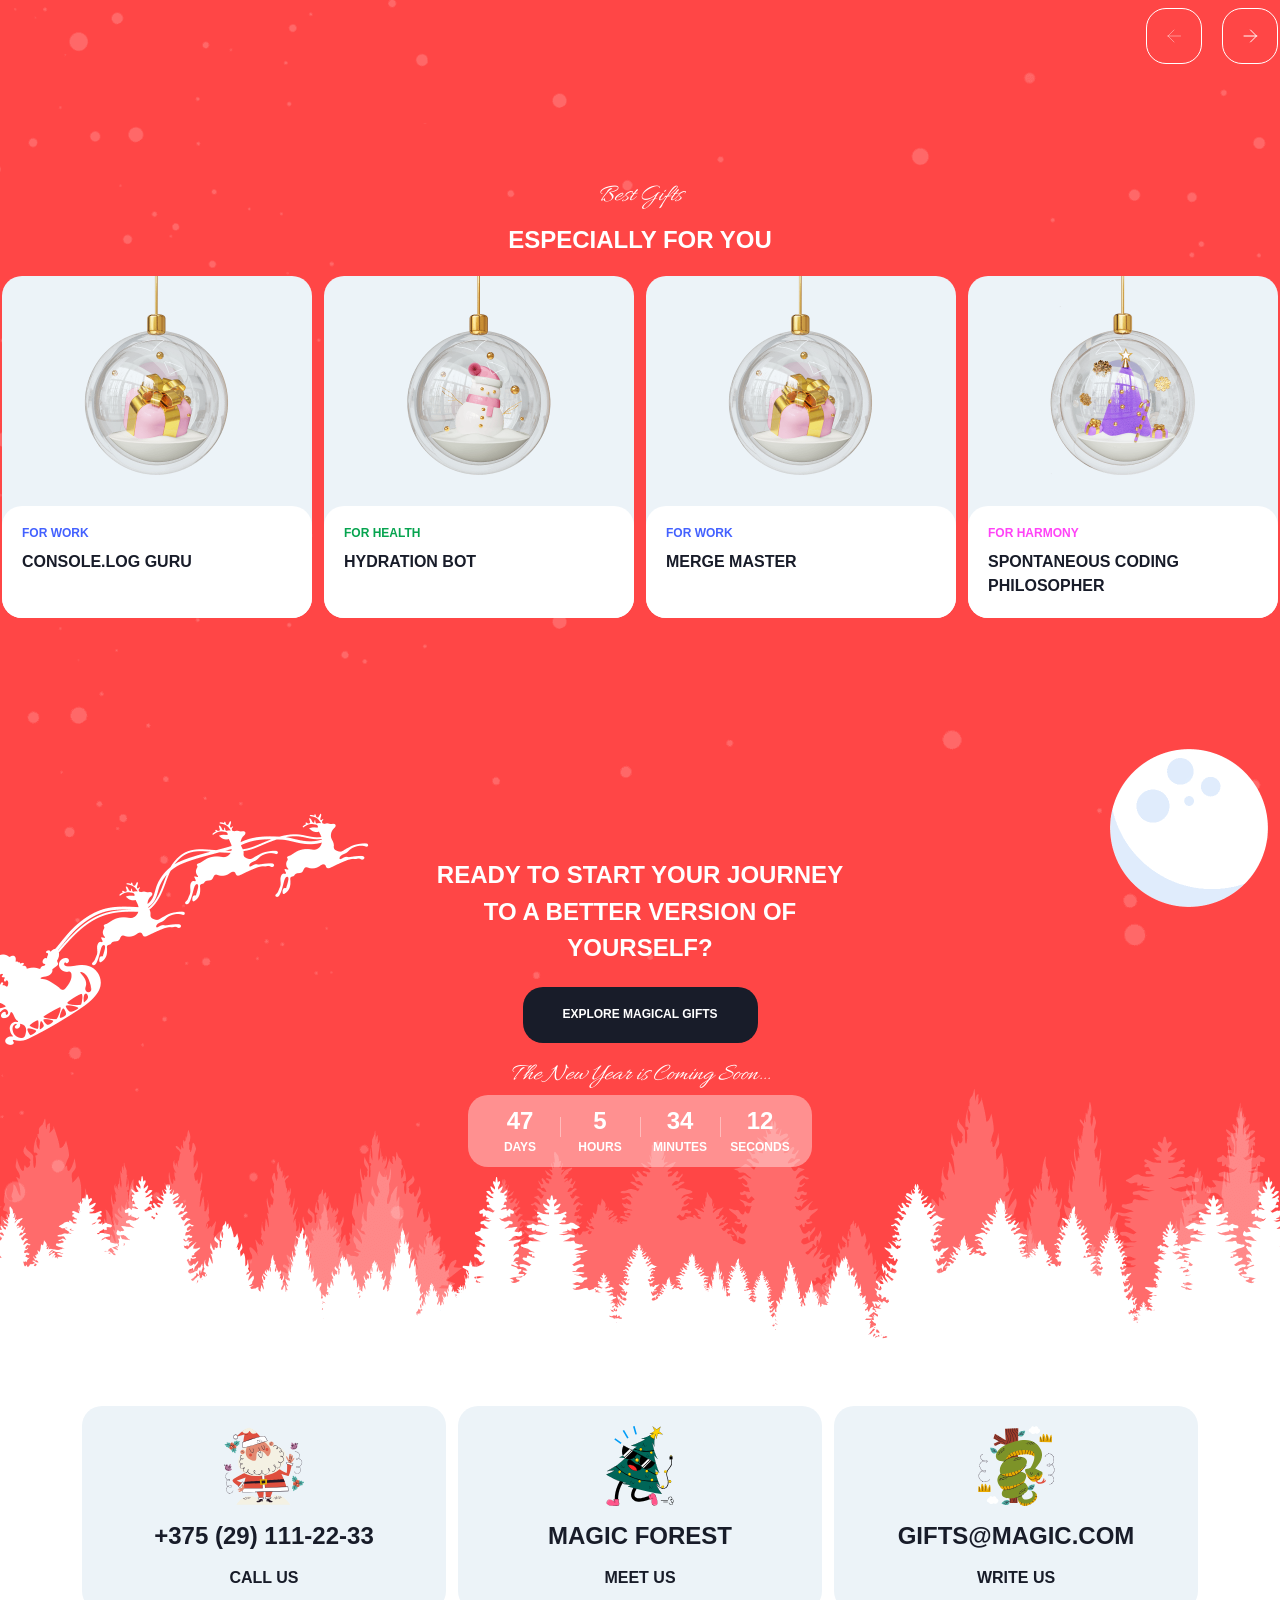
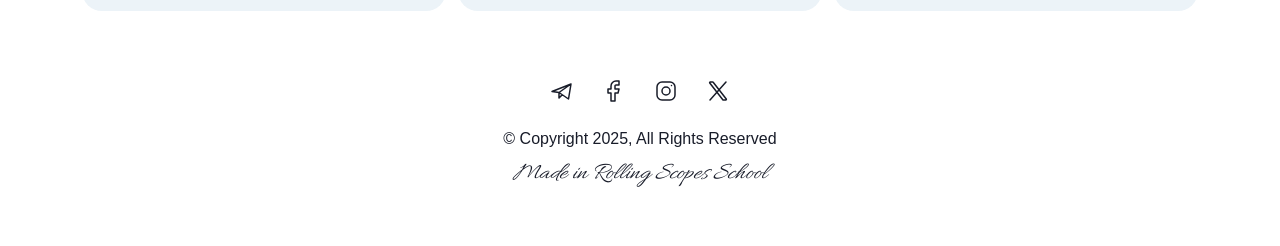
==== commit d0c68065: "feat: add adapt to gifts page" ====
--- a/christmas-shop/Index.html
+++ b/christmas-shop/Index.html
@@ -1,5 +1,5 @@
 <!DOCTYPE html>
-<html>
+<html lang="en">
   <head>
     <meta charset="UTF-8">
     <title>Christmas shop</title>
@@ -10,16 +10,19 @@
     <div class="page">
       <header class="header">
         <div class="header-container">
-          <a href="index.html" class="logo-box">
+          <a href="./Index.html" class="logo-box">
             <div class="logo">
               <img src="assets/icons/Vector.svg" alt="logo" >
             </div>
             <p class="action-small logo-font">the gifts</p>
           </a>
           <nav class="nav action-small">
+            <input id="burger-toggle" type="checkbox">
+            <label class="nav-label" for="burger-toggle">
+            </label>
             <ul class="nav-list">
               <li class="nav-item">
-                <a href="gifts.html" class="nav-link">gifts</a>
+                <a href="./gifts.html" class="nav-link">gifts</a>
               </li>
               <li class="nav-item">
                 <a href="#about" class="nav-link">about</a>
@@ -43,7 +46,7 @@
                 <h1 class="h1">
                   gift yourself the magic of new possibilities
                 </h1>
-                <a class="link-bottom" href="gifts.html">explore magical gifts</a>
+                <a class="link-bottom" href="./gifts.html">explore magical gifts</a>
                 <p class="caption">and Happy New Year</p>
               </div>
             </div>
@@ -99,28 +102,28 @@
                 </div>
                 <div class="best-gifts">
                   <div class="gift-card">
-                    <img class="gift-foto" src="assets/images/gift-for-work.png" alt="gift-for-work" />
+                    <img class="gift-foto" src="assets/images/gift-for-work.png" alt="gift-for-work" >
                     <div class="gift-name-box">
                       <h3 class="gift-name for-work">for work</h3>
                       <h4 class="gift-name-description">console.log guru</h4>
                     </div>
                   </div>
                   <div class="gift-card">
-                    <img class="gift-foto" src="assets/images/gift-for-health.png" alt="gift-for-health" />
+                    <img class="gift-foto" src="assets/images/gift-for-health.png" alt="gift-for-health" >
                     <div class="gift-name-box">
                       <h3 class="gift-name for-health">for health</h3>
                       <h4 class="gift-name-description">hydration bot</h4>
                     </div>
                   </div>
                   <div class="gift-card">
-                    <img class="gift-foto" src="assets/images/gift-for-work.png" alt="gift-for-work" />
+                    <img class="gift-foto" src="assets/images/gift-for-work.png" alt="gift-for-work" >
                     <div class="gift-name-box">
                       <h3 class="gift-name for-work">for work</h3>
                       <h4 class="gift-name-description">merge master</h4>
                     </div>
                   </div>
                   <div class="gift-card">
-                    <img class="gift-foto" src="assets/images/gift-for-harmony.png" alt="gift-for-harmony" />
+                    <img class="gift-foto" src="assets/images/gift-for-harmony.png" alt="gift-for-harmony" >
                     <div class="gift-name-box">
                       <h3 class="gift-name for-harmony">for harmony</h3>
                       <h4 class="gift-name-description">spontaneous coding philosopher</h4>
@@ -133,25 +136,25 @@
               <div class="cta-section-container">
                 <div class="cta-section-container-box">
                   <h2 class="h2-cta">ready to start your journey to a better version of yourself?</h2>
-                  <a class="link-bottom-cta" href="gifts.html">explore magical gifts</a>
+                  <a class="link-bottom-cta" href="./gifts.html">explore magical gifts</a>
                   <div class="cta-container">
                     <p class="caption">The New Year is Coming Soon...</p>
                     <div class="timer-box">
                       <div class="timer">
                         <h2 class="h2-timer">47</h2>
-                        <h4 class="timer-description">days</h4>
+                        <h3 class="timer-description">days</h3>
                       </div>
                       <div class="timer">
                         <h2 class="h2-timer">5</h2>
-                        <h4 class="timer-description">hours</h4>
+                        <h3 class="timer-description">hours</h3>
                       </div>
                       <div class="timer">
                         <h2 class="h2-timer">34</h2>
-                        <h4 class="timer-description">minutes</h4>
+                        <h3 class="timer-description">minutes</h3>
                       </div>
                       <div class="timer">
                         <h2 class="h2-timer">12</h2>
-                        <h4 class="timer-description">seconds</h4>
+                        <h3 class="timer-description">seconds</h3>
                       </div>
                     </div>
                   </div>
@@ -183,7 +186,7 @@
           <div class="copyright-container">
             <div class="socials">
               <a href="https://t.me/therollingscopeschool" target="_blank">
-                <img class="social-icon" src="assets/icons/telegram.svg" alt="telegram" />
+                <img class="social-icon" src="assets/icons/telegram.svg" alt="telegram" >
               </a>
               <a href="https://www.facebook.com/groups/TheRollingScopes/" target="_blank">
                 <img class="social-icon" src="assets/icons/facebook.svg" alt="facebook" >
--- a/christmas-shop/style.css
+++ b/christmas-shop/style.css
@@ -17,12 +17,17 @@
   overflow: hidden;
   display: flex;
   flex-direction: column;
+  align-items: center;
   min-height: 100vh;
 }
 
 .header {
+  display: flex;
+  justify-content: space-between;
   background-color: #ffffff;
   height: 64px;
+  max-width: 1440px;
+  width: 100%;
 }
 
 .main {
@@ -36,7 +41,8 @@
   margin-top: auto;
   background-color: #ffffff;
   max-width: 1440px;
-  margin: 0 auto;
+  width: 100%;
+  margin: 0;
 }
 
 .container {
@@ -46,6 +52,7 @@
 .header-container {
   display: flex;
   height: 64px;
+  width: 100%;
   max-width: 1276px;
   margin: 0 auto;
   padding: 0;
@@ -159,7 +166,7 @@
   flex-direction: column;
   justify-content: center;
   align-items: center;
-  width: 1440px;
+  width: 100%;
   height: 524px;
   background-image: url(assets/images/bg-snow.png), url(assets/images/bg-ball.png);
   background-size: cover;
@@ -649,16 +656,18 @@
   justify-content: space-between;
   align-items: center;
   flex-direction: column;
-  width: 1276px;
+  width: 100%;
+  margin: 0 82px;
 }
 
 .contacts-container {
   display: flex;
   justify-content: space-between;
   align-items: center;
-  width: 1276px;
+  width: 100%;
   margin-top: 60px;
   margin-bottom: 60px;
+  gap: 12px;
 }
 
 .contacts {
@@ -670,6 +679,7 @@
   background-color: #ecf3f8;
   border-radius: 20px;
   width: 33%;
+  white-space: nowrap;
 }
 
 .contacts-center {
@@ -681,8 +691,6 @@
   background-color: #ecf3f8;
   border-radius: 20px;
   width: 33%;
-  margin-left: 12px;
-  margin-right: 12px;
 }
 
 .contacts-icon {
@@ -771,7 +779,7 @@
   flex-direction: column;
   align-items: center;
   width: 100%;
-  margin: 60px 82px;
+  margin: 60px 70px 48px;
 }
 
 .h1-page2 {
@@ -811,11 +819,13 @@
 .gifts-container {
   display: flex;
   flex-flow: wrap;
-  justify-content: space-between;
+  justify-content: center;
 }
 
 .margin-bottom {
   margin-bottom: 12px;
+  margin-left: 6px;
+  margin-right: 6px;
 }
 
 .gift-card:hover h4{
@@ -852,4 +862,86 @@
   background-color: rgb(255, 70, 70, 0.1);
   color: #ff4646;
   cursor: default;
+}
+
+.nav-label {
+  display: none;
+}
+
+#burger-toggle {
+  display: none;
+}
+
+@media (max-width: 1200px) {
+  .gifts-section-container {
+    margin: 60px 48px 48px;
+  }
+
+  .footer-container {
+    margin: 60px 12px 0;
+  }
+
+  .contacts-container {
+    display: flex;
+    flex-direction: column;
+    width: 100%;
+    margin: 0 12px;
+
+  }
+
+  .contacts {
+    width: 100%;
+    margin: 0 12px;
+    padding: 20px 0;
+  }
+  .contacts-center {
+    width: 100%;
+    margin: 0 12px;
+    padding: 20px 0;
+  }
+
+  .copyright-container {
+    margin-top: 60px;
+  }
+}
+
+@media (max-width: 768px) {
+  .nav-label {
+    position: relative;
+    display: block;
+    height: 10px;
+    width: 20px;
+    margin-right: 18px;
+  }
+
+  .nav-label::after, .nav-label::before {
+    position: absolute;
+    width: 100%;
+    height: 2px;
+    background-color: #181c29;
+  }
+
+  .nav-label::after {
+    content: '';
+    top: 0;
+  }
+
+  .nav-label::before {
+    content: '';
+    bottom: 0;
+  }
+  .nav-list {
+    display: none;
+  }
+
+  .gifts-section-container {
+    margin: 60px 48px 48px;
+  }
+
+  .contacts-container {
+    display: flex;
+    flex-direction: column;
+    width: 100%;
+
+  }
 }
